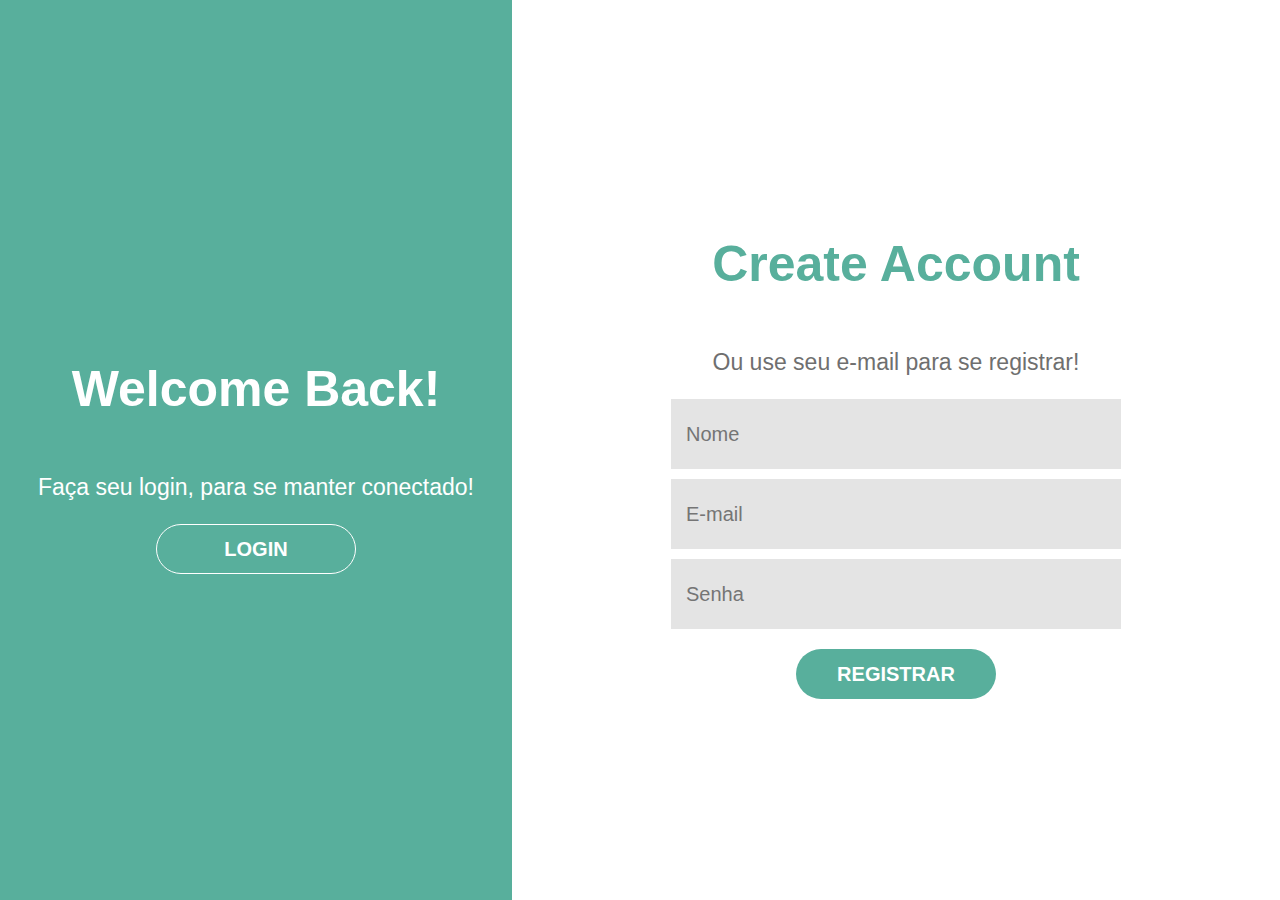
==== index.html @ ea8a890a "ajuste" ====
<!DOCTYPE html>
<html lang="en">
<head>
    <meta charset="UTF-8">
    <link rel="stylesheet" href="style.css">
    <meta name="viewport" content="width=device-width, initial-scale=1.0">
    <title>Document</title>
</head>
<body>
    <div class="container">
        <div class="esquerdo">
            <div class="card">
                <h1>Welcome Back!</h1>
                <p>Faça seu login, para se manter conectado!</p>
                <a href="./login/index.html">
                    <button>LOGIN</button>
                </a>
            </div>
        </div>
        <div class="direito">
            <div class="card-d">
                <h1>Create Account</h1>
                <p>Ou use seu e-mail para se registrar!</p>
                <div class="inputs">
                    <input type="text" placeholder="Nome" />
                    <input type="text" placeholder="E-mail" />
                    <input type="password" placeholder="Senha" />
                </div>
                <button>REGISTRAR</button>
            </div>
        </div>
    </div>
</body>
</html>
---- style.css ----
body{
    font-family: sans-serif;
    padding: 0;
    margin: 0;
}

.container{
    width: 100%;
    height: 100vh;
    display: flex;
}

.esquerdo{
    width: 40%;
    height: 100%;
    background-color: #58af9c;
    display: flex;
    justify-content: center;
    align-items: center;
}

.direito{
    width: 60%;
    height: 100%;
    display: flex;
    align-items: center;
    justify-content: center;
}

.card{
    color: white;
    display: flex;
    justify-content: center;
    align-items: center;
    flex-direction: column;
}

.card h1{
    font-size: 50px;
}

.card p {
    font-size: 23px;
}

.card button{
    background: none;
    border: 1px solid white;
    width: 200px;
    height: 50px;
    border-radius: 30px;
    color: white;
    font-size: 20px;
    font-weight: bold;
    cursor: pointer;
}

.card-d{
    display: flex;
    flex-direction: column;
    align-items: center;
    justify-content: center;
}

.card-d h1 {
    color: #58af9c;
    font-size: 50px;
}

.card-d p {
    font-size: 23px;
    color: #6f6f6f;
}

.inputs {
    display: flex;
    flex-direction: column;
    gap: 10px;
}

.inputs input {
    width: 420px;
    height: 40px;
    border: none;
    background-color: #e4e4e4;
    padding: 15px;
    font-size: 20px;
}

.card-d button {
    width: 200px;
    height: 50px;
    border-radius: 30px;
    color: white;
    font-size: 20px;
    font-weight: bold;
    cursor: pointer;
    background-color: #58af9c;
    border: none;
    margin-top: 20px;
}
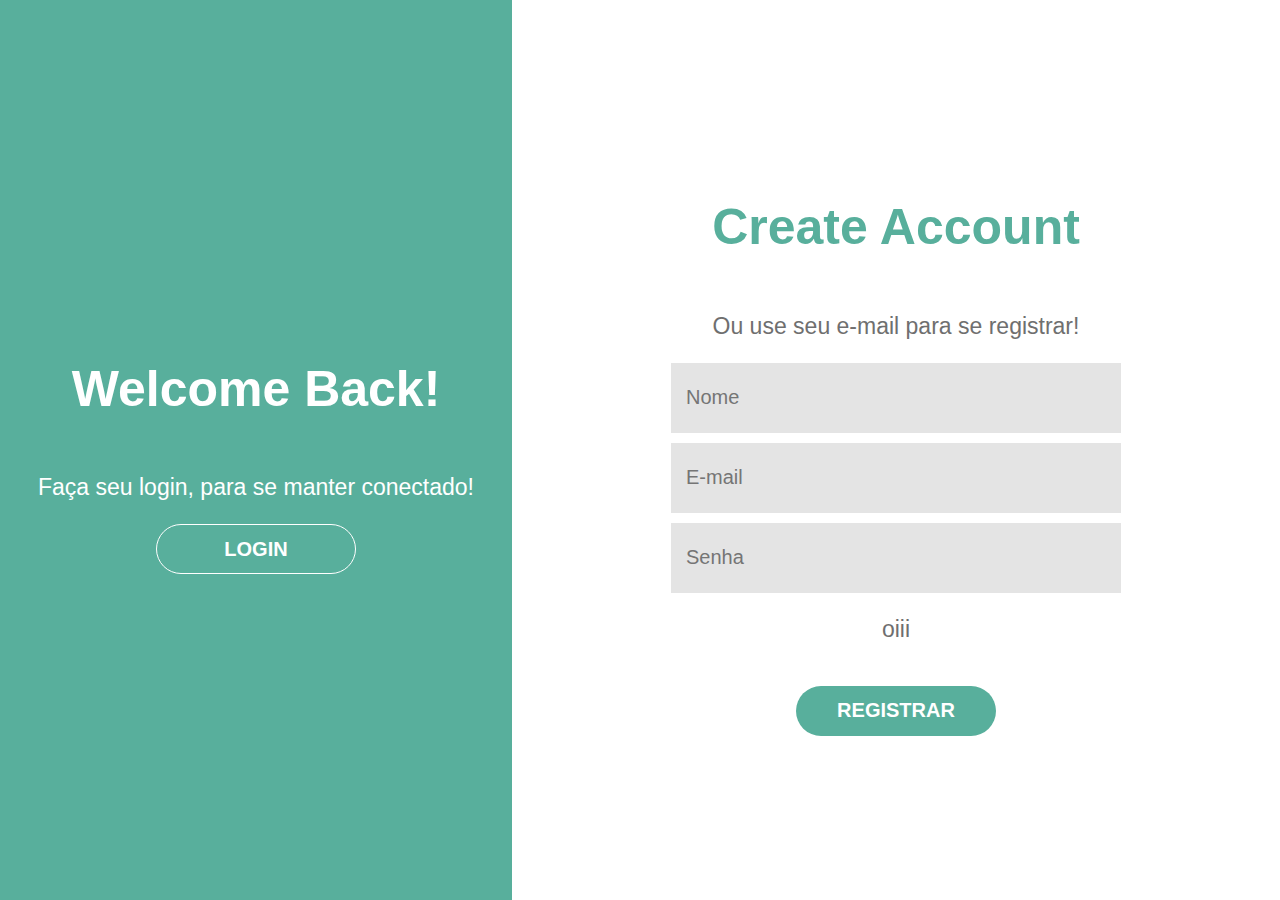
==== commit a31350d1: "ajuste de um paragrafo" ====
--- a/index.html
+++ b/index.html
@@ -26,6 +26,7 @@
                     <input type="text" placeholder="E-mail" />
                     <input type="password" placeholder="Senha" />
                 </div>
+                <p>oiii</p>
                 <button>REGISTRAR</button>
             </div>
         </div>
